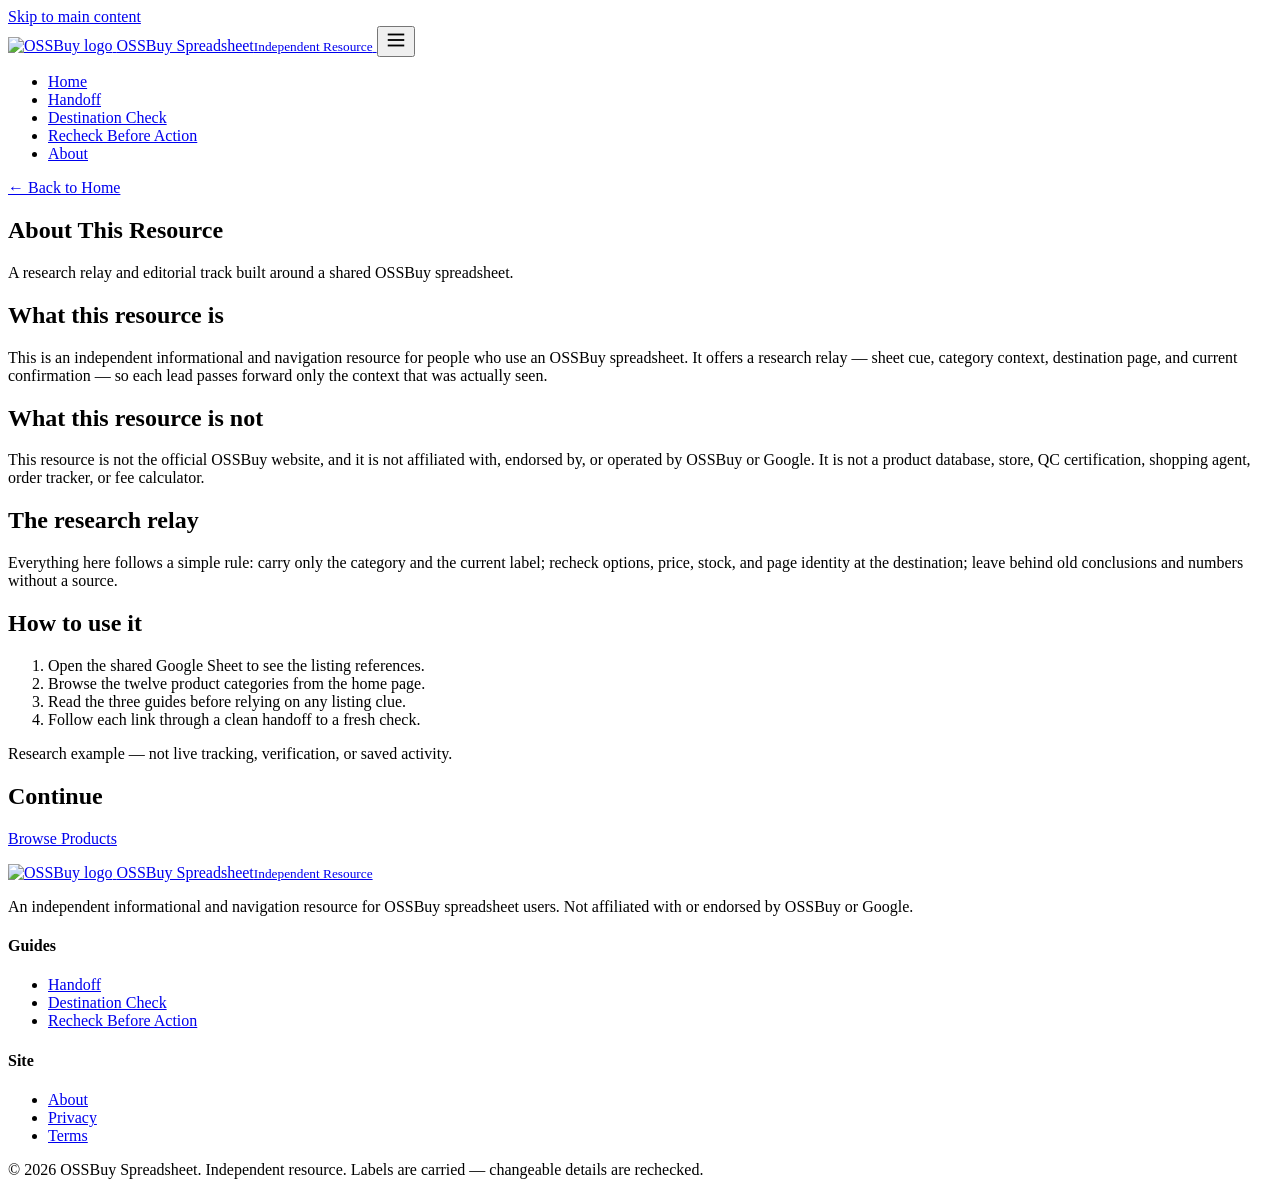
==== about/index.html @ ffc6100e "Add about/index.html" ====
<!DOCTYPE html>
<html lang="en">
<head>
  <meta charset="UTF-8">
  <meta name="viewport" content="width=device-width, initial-scale=1.0">
  <title>About | OSSBuy Spreadsheet</title>
  <meta name="description" content="About this independent OSSBuy spreadsheet resource: a research relay and editorial track, not an official OSSBuy service.">
  <link rel="canonical" href="https://repglide.github.io/ossbuy-spreadsheet/about/">
  <link rel="icon" type="image/png" href="../assets/images/favicon.png">
  <link rel="stylesheet" href="../assets/css/styles.css">
  <meta name="robots" content="index, follow">
</head>
<body>
  <a href="#main-content" class="skip-link">Skip to main content</a>

  <header class="site-header">
    <div class="container header-inner">
      <a href="../index.html" class="brand" aria-label="OSSBuy Spreadsheet Home">
        <img src="../assets/images/logo.png" alt="OSSBuy logo" width="34" height="34">
        <span class="brand-name">OSSBuy Spreadsheet<small>Independent Resource</small></span>
      </a>
      <button class="mobile-nav-toggle" aria-expanded="false" aria-label="Toggle navigation menu">
        <svg viewBox="0 0 24 24" fill="none" stroke="currentColor" stroke-width="2" width="22" height="22"><line x1="3" y1="6" x2="21" y2="6"></line><line x1="3" y1="12" x2="21" y2="12"></line><line x1="3" y1="18" x2="21" y2="18"></line></svg>
      </button>
      <nav class="main-nav" aria-label="Primary Navigation">
        <ul>
          <li><a href="../index.html">Home</a></li>
          <li><a href="../research-handoff-guide/">Handoff</a></li>
          <li><a href="../destination-check-guide/">Destination Check</a></li>
          <li><a href="../recheck-before-action-guide/">Recheck Before Action</a></li>
          <li><a href="../about/" class="active">About</a></li>
        </ul>
      </nav>
    </div>
  </header>

  <main id="main-content">
    <section class="page-hero">
      <div class="container">
        <a class="back-link" href="../index.html">← Back to Home</a>
        <h1>About This Resource</h1>
        <p>A research relay and editorial track built around a shared OSSBuy spreadsheet.</p>
      </div>
    </section>

    <div class="article-body">
      <h2>What this resource is</h2>
      <p>This is an independent informational and navigation resource for people who use an OSSBuy spreadsheet. It offers a research relay — sheet cue, category context, destination page, and current confirmation — so each lead passes forward only the context that was actually seen.</p>

      <h2>What this resource is not</h2>
      <p>This resource is not the official OSSBuy website, and it is not affiliated with, endorsed by, or operated by OSSBuy or Google. It is not a product database, store, QC certification, shopping agent, order tracker, or fee calculator.</p>

      <h2>The research relay</h2>
      <p>Everything here follows a simple rule: carry only the category and the current label; recheck options, price, stock, and page identity at the destination; leave behind old conclusions and numbers without a source.</p>

      <h2>How to use it</h2>
      <ol>
        <li>Open the shared Google Sheet to see the listing references.</li>
        <li>Browse the twelve product categories from the home page.</li>
        <li>Read the three guides before relying on any listing clue.</li>
        <li>Follow each link through a clean handoff to a fresh check.</li>
      </ol>

      <p class="example-flag">Research example — not live tracking, verification, or saved activity.</p>

      <h2>Continue</h2>
      <p><a href="https://repglide.com/?agent=ossbuy" class="btn btn-primary" target="_blank" rel="noopener">Browse Products</a></p>
    </div>
  </main>

  <footer class="site-footer">
    <div class="container">
      <div class="footer-grid">
        <div class="footer-brand">
          <a href="../index.html" class="brand" aria-label="OSSBuy Spreadsheet Home">
            <img src="../assets/images/logo.png" alt="OSSBuy logo" width="30" height="30">
            <span class="brand-name">OSSBuy Spreadsheet<small>Independent Resource</small></span>
          </a>
          <p>An independent informational and navigation resource for OSSBuy spreadsheet users. Not affiliated with or endorsed by OSSBuy or Google.</p>
        </div>
        <div class="footer-col">
          <h4>Guides</h4>
          <ul>
            <li><a href="../research-handoff-guide/">Handoff</a></li>
            <li><a href="../destination-check-guide/">Destination Check</a></li>
            <li><a href="../recheck-before-action-guide/">Recheck Before Action</a></li>
          </ul>
        </div>
        <div class="footer-col">
          <h4>Site</h4>
          <ul>
            <li><a href="../about/">About</a></li>
            <li><a href="../privacy/">Privacy</a></li>
            <li><a href="../terms/">Terms</a></li>
          </ul>
        </div>
      </div>
      <div class="footer-bottom">
        <span>&copy; <span id="year">2026</span> OSSBuy Spreadsheet. Independent resource.</span>
        <span>Labels are carried — changeable details are rechecked.</span>
      </div>
    </div>
  </footer>

  <script src="../assets/js/main.js"></script>
</body>
</html>
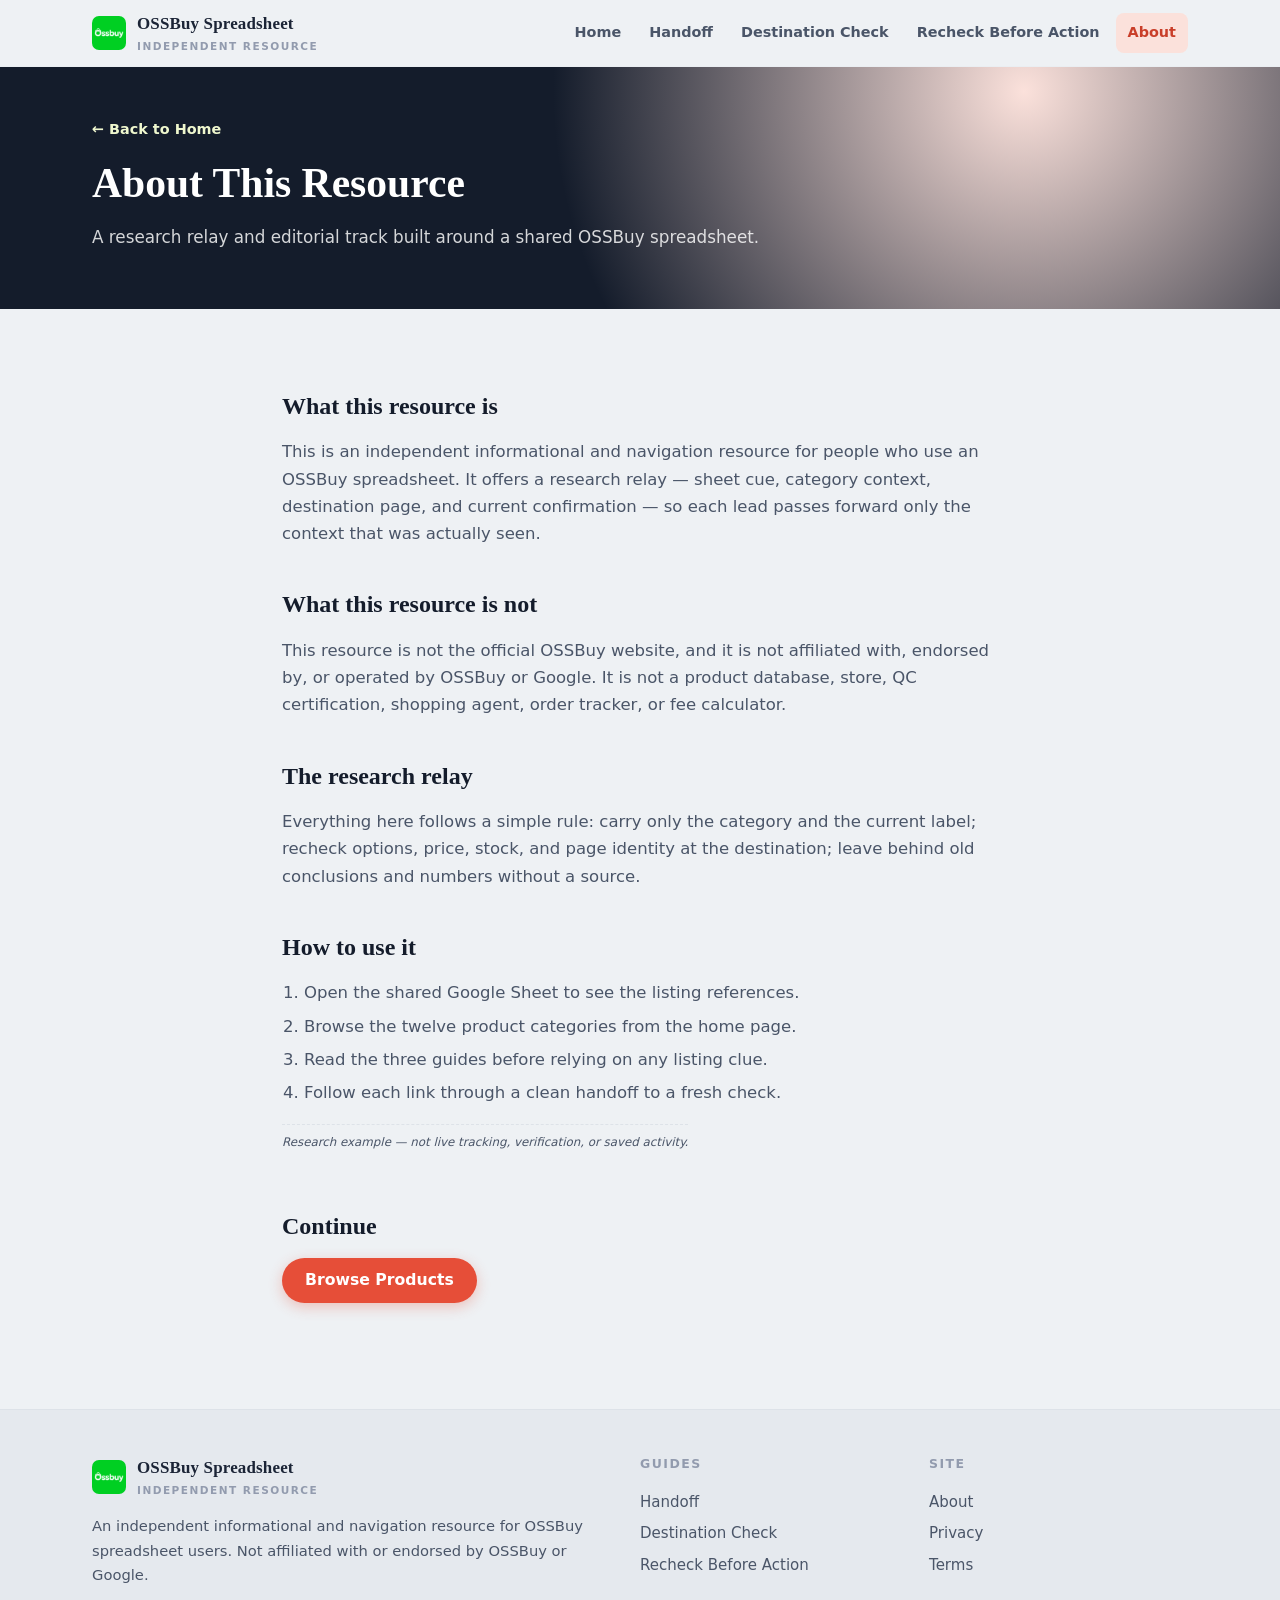
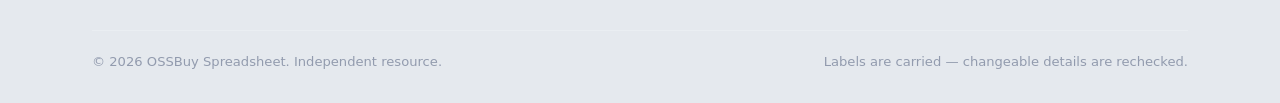
==== commit 4fa7e36e: "Set nofollow noopener on repglide links" ====
--- a/about/index.html
+++ b/about/index.html
@@ -64,7 +64,7 @@
       <p class="example-flag">Research example — not live tracking, verification, or saved activity.</p>
 
       <h2>Continue</h2>
-      <p><a href="https://repglide.com/?agent=ossbuy" class="btn btn-primary" target="_blank" rel="noopener">Browse Products</a></p>
+      <p><a href="https://repglide.com/?agent=ossbuy" class="btn btn-primary" target="_blank" rel="nofollow noopener">Browse Products</a></p>
     </div>
   </main>
 
--- a/assets/css/styles.css
+++ b/assets/css/styles.css
@@ -0,0 +1,279 @@
+/* ==========================================================================
+   OSSBuy Spreadsheet — Research Relay / Editorial Track theme
+   Cold mist grey · midnight navy · signal coral · electric cyan · fresh lime · soft purple
+   ========================================================================== */
+
+:root {
+  /* palette */
+  --mist:        #EEF1F4;
+  --mist-2:      #E5E9EE;
+  --mist-3:      #D9DFE6;
+  --ink:         #1B2436;
+  --ink-2:       #141C2B;
+  --ink-soft:    #4A5568;
+  --ink-faint:   #929BAE;
+  --coral:       #E64E38;
+  --coral-d:     #C93E29;
+  --coral-s:     #FBE1DB;
+  --cyan:        #20B5CC;
+  --cyan-d:      #178FA3;
+  --cyan-s:      #DBF4F8;
+  --lime:        #9BC82E;
+  --lime-s:      #EFF7CE;
+  --purple:      #9A7FD1;
+  --purple-s:    #EEE8F8;
+  --line:        #DDE2E8;
+  --line-soft:   #EAEEF2;
+
+  /* typography */
+  --serif: Georgia, 'Times New Roman', Times, serif;
+  --sans: system-ui, -apple-system, 'Segoe UI', Roboto, Helvetica, Arial, sans-serif;
+  --mono: ui-monospace, SFMono-Regular, 'SF Mono', Menlo, Consolas, monospace;
+
+  /* geometry */
+  --radius: 14px;
+  --radius-sm: 8px;
+  --container: 1140px;
+  --shadow-sm: 0 1px 2px rgba(27, 36, 54, 0.05), 0 2px 8px rgba(27, 36, 54, 0.06);
+  --shadow-md: 0 4px 14px rgba(27, 36, 54, 0.10), 0 12px 32px rgba(27, 36, 54, 0.08);
+}
+
+* { box-sizing: border-box; }
+html { scroll-behavior: smooth; -webkit-text-size-adjust: 100%; }
+
+body {
+  margin: 0;
+  font-family: var(--sans);
+  font-size: 16.5px;
+  line-height: 1.65;
+  color: var(--ink);
+  background: var(--mist);
+  -webkit-font-smoothing: antialiased;
+  text-rendering: optimizeLegibility;
+}
+
+/* ---------- accessibility ---------- */
+.skip-link { position: absolute; left: -9999px; top: 0; background: var(--ink); color: #fff; padding: 10px 16px; z-index: 200; border-radius: 0 0 var(--radius-sm) 0; }
+.skip-link:focus { left: 0; }
+:focus-visible { outline: 3px solid var(--coral); outline-offset: 2px; border-radius: 3px; }
+.visually-hidden { position: absolute !important; width: 1px; height: 1px; margin: -1px; padding: 0; border: 0; overflow: hidden; clip: rect(0 0 0 0); white-space: nowrap; }
+
+/* ---------- layout ---------- */
+.container { max-width: var(--container); margin: 0 auto; padding: 0 22px; }
+
+/* ---------- header ---------- */
+.site-header { position: sticky; top: 0; z-index: 100; background: rgba(238, 241, 244, 0.92); backdrop-filter: saturate(140%) blur(8px); border-bottom: 1px solid var(--line-soft); }
+.header-inner { display: flex; align-items: center; gap: 20px; height: 66px; }
+.brand { display: flex; align-items: center; gap: 11px; text-decoration: none; color: var(--ink); }
+.brand img { width: 34px; height: 34px; display: block; border-radius: 7px; }
+.brand-name { font-family: var(--serif); font-weight: 700; font-size: 1.06rem; letter-spacing: 0.01em; }
+.brand-name small { display: block; font-family: var(--sans); font-weight: 600; font-size: 0.66rem; color: var(--ink-faint); letter-spacing: 0.14em; text-transform: uppercase; }
+
+.main-nav { margin-left: auto; }
+.main-nav ul { display: flex; align-items: center; gap: 4px; list-style: none; margin: 0; padding: 0; }
+.main-nav a { display: block; padding: 8px 12px; text-decoration: none; color: var(--ink-soft); font-weight: 600; font-size: 0.9rem; border-radius: var(--radius-sm); }
+.main-nav a:hover { background: var(--mist-2); color: var(--ink); }
+.main-nav a.active { color: var(--coral-d); background: var(--coral-s); }
+
+.mobile-nav-toggle { display: none; margin-left: auto; width: 44px; height: 44px; border: 1px solid var(--line); background: #fff; border-radius: var(--radius-sm); cursor: pointer; color: var(--ink); }
+.mobile-nav-toggle svg { display: block; margin: 0 auto; }
+
+@media (max-width: 860px) {
+  .main-nav { display: none; }
+  .mobile-nav-toggle { display: block; }
+  .main-nav.open { display: block; position: absolute; left: 0; right: 0; top: 66px; background: #fff; border-bottom: 1px solid var(--line); box-shadow: var(--shadow-md); }
+  .main-nav.open ul { flex-direction: column; align-items: stretch; gap: 2px; padding: 8px; }
+  .main-nav.open a { padding: 12px 14px; }
+}
+
+/* ---------- buttons ---------- */
+.btn { display: inline-flex; align-items: center; justify-content: center; gap: 8px; padding: 12px 22px; border-radius: 999px; text-decoration: none; font-weight: 700; font-size: 0.98rem; line-height: 1.2; border: 1.5px solid transparent; transition: transform 0.12s ease, box-shadow 0.12s ease, background 0.12s ease; }
+.btn:active { transform: translateY(1px); }
+.btn-primary { background: var(--coral); color: #fff; box-shadow: 0 4px 14px rgba(230, 78, 56, 0.30); }
+.btn-primary:hover { background: var(--coral-d); box-shadow: 0 6px 18px rgba(230, 78, 56, 0.38); }
+.btn-secondary { background: #fff; color: var(--ink); border-color: var(--line); box-shadow: var(--shadow-sm); }
+.btn-secondary:hover { border-color: var(--ink-soft); background: #fff; }
+.btn-sm { padding: 9px 16px; font-size: 0.88rem; }
+
+/* ---------- hero ---------- */
+.hero-section { padding: 56px 0 44px; position: relative; overflow: hidden; background: radial-gradient(circle at 85% 8%, var(--cyan-s) 0, transparent 42%), radial-gradient(circle at 6% 92%, var(--coral-s) 0, transparent 40%); }
+.hero-grid { display: grid; grid-template-columns: 1.05fr 0.95fr; gap: 44px; align-items: center; }
+.hero-badge { display: inline-block; padding: 5px 13px; border-radius: 999px; background: var(--lime-s); color: #4E6A0A; font-weight: 700; font-size: 0.76rem; letter-spacing: 0.08em; text-transform: uppercase; }
+.hero-title { font-family: var(--serif); font-size: clamp(2.05rem, 4.6vw, 3.1rem); line-height: 1.12; color: var(--ink-2); margin: 18px 0 16px; font-weight: 700; }
+.hero-title em { font-style: normal; color: var(--coral); }
+.hero-description { font-size: 1.08rem; color: var(--ink-soft); max-width: 34em; margin: 0 0 26px; }
+.hero-actions { display: flex; flex-wrap: wrap; gap: 12px; }
+
+/* hero relay lanes visual */
+.hero-visual { position: relative; }
+.relay-hero { position: relative; width: 100%; }
+.relay-hero svg { display: block; width: 100%; height: auto; }
+
+@media (max-width: 860px) {
+  .hero-grid { grid-template-columns: 1fr; gap: 26px; }
+  .hero-section { padding-top: 34px; }
+}
+
+/* ---------- section scaffolding ---------- */
+.section { padding: 46px 0; }
+.section-alt { background: var(--mist-2); }
+.section-header { max-width: 680px; margin: 0 auto 34px; text-align: center; }
+.eyebrow { display: inline-block; font-size: 0.76rem; font-weight: 700; letter-spacing: 0.14em; text-transform: uppercase; color: var(--cyan-d); }
+.section-title { font-family: var(--serif); font-size: clamp(1.6rem, 3.4vw, 2.15rem); color: var(--ink-2); margin: 10px 0 12px; line-height: 1.2; }
+.section-lead { color: var(--ink-soft); font-size: 1.02rem; margin: 0; }
+
+/* ---------- category grid (editorial lane badges) ---------- */
+.categories-section { padding-top: 10px; }
+.cat-grid { display: grid; grid-template-columns: repeat(4, 1fr); gap: 14px; }
+.cat-card {
+  position: relative; display: flex; flex-direction: column; gap: 9px;
+  background: #fff; border: 1px solid var(--line); border-radius: 999px;
+  padding: 18px 22px; text-decoration: none; color: var(--ink);
+  box-shadow: var(--shadow-sm); transition: transform 0.14s ease, box-shadow 0.14s ease, border-color 0.14s ease;
+}
+.cat-card:hover { transform: translateY(-3px); box-shadow: var(--shadow-md); border-color: var(--coral); }
+.cat-inner { display: flex; align-items: center; gap: 12px; }
+.cat-lane { flex: none; font-family: var(--mono); font-size: 0.7rem; font-weight: 800; letter-spacing: 0.06em; color: var(--ink-faint); }
+.cat-icon { width: 26px; height: 26px; color: var(--coral-d); flex: none; }
+.cat-icon svg { width: 100%; height: 100%; filter: drop-shadow(2px 0 0 currentColor); }
+.cat-name { font-weight: 700; color: var(--ink-2); font-size: 0.97rem; line-height: 1.25; flex: 1; }
+.cat-arrow { flex: none; font-size: 0.85rem; font-weight: 700; color: var(--coral-d); }
+
+@media (max-width: 900px) {
+  .cat-grid { grid-template-columns: repeat(2, 1fr); gap: 12px; }
+  .cat-card { padding: 15px 18px; }
+  .cat-name { font-size: 0.92rem; }
+}
+
+/* ---------- four-part relay module ---------- */
+.relay { display: flex; align-items: stretch; gap: 0; max-width: 940px; margin: 0 auto; }
+.relay-step { flex: 1; display: flex; flex-direction: column; align-items: center; text-align: center; gap: 8px; padding: 0 7px; }
+.relay-dot { width: 40px; height: 40px; border-radius: 50%; display: grid; place-items: center; font-family: var(--mono); font-weight: 800; font-size: 0.8rem; color: #fff; }
+.relay-step[data-r="1"] .relay-dot { background: var(--cyan); }
+.relay-step[data-r="2"] .relay-dot { background: var(--purple); }
+.relay-step[data-r="3"] .relay-dot { background: var(--ink-soft); }
+.relay-step[data-r="4"] .relay-dot { background: var(--coral); }
+.relay-label { font-weight: 700; color: var(--ink-2); font-size: 0.9rem; }
+.relay-desc { color: var(--ink-soft); font-size: 0.82rem; }
+.relay-arc { flex: none; align-self: center; color: var(--coral); font-size: 1.35rem; font-weight: 800; padding: 0 1px; }
+@media (max-width: 740px) {
+  .relay { flex-direction: column; gap: 0; }
+  .relay-step { flex-direction: row; align-items: center; text-align: left; gap: 12px; padding: 8px 0; }
+  .relay-arc { transform: rotate(90deg); align-self: center; }
+}
+
+/* ---------- signatures ---------- */
+.lane-number { display: inline-block; font-family: var(--mono); font-size: 0.68rem; font-weight: 800; letter-spacing: 0.08em; padding: 3px 8px; border-radius: 5px; background: var(--mist-2); color: var(--ink-soft); border: 1px solid var(--line); }
+.handoff-dot { display: inline-flex; align-items: center; justify-content: center; width: 26px; height: 26px; border-radius: 50%; background: var(--coral); color: #fff; flex: none; font-size: 0.78rem; font-weight: 800; }
+.split-line { border-top: 2px dashed var(--line); position: relative; margin: 22px 0; }
+.split-line span { position: absolute; top: -0.7em; left: 50%; transform: translateX(-50%); background: var(--mist); padding: 0 12px; font-family: var(--mono); font-size: 0.7rem; color: var(--ink-faint); letter-spacing: 0.1em; }
+.section-alt .split-line span { background: var(--mist-2); }
+.pause-flag { display: inline-block; font-family: var(--mono); font-size: 0.66rem; font-weight: 800; letter-spacing: 0.08em; text-transform: uppercase; padding: 3px 9px; border-radius: 5px; background: var(--purple-s); color: #5C3F9E; }
+
+.open-note { display: inline-flex; align-items: center; gap: 9px; padding: 10px 14px; border: 1px dashed var(--coral); border-radius: var(--radius-sm); background: var(--coral-s); color: #8A2E1E; font-weight: 600; font-size: 0.92rem; margin: 10px 0; }
+.open-note .qmark { flex: none; width: 24px; height: 24px; border-radius: 50%; background: var(--coral); color: #fff; display: grid; place-items: center; font-weight: 800; }
+
+.example-flag { display: inline-block; margin-top: 14px; font-size: 0.74rem; color: var(--ink-faint); font-style: italic; border-top: 1px dashed var(--line); padding-top: 8px; }
+
+/* ---------- carry / recheck / leave behind ---------- */
+.crl-grid { display: grid; grid-template-columns: repeat(3, 1fr); gap: 14px; max-width: 980px; margin: 0 auto; }
+.crl-col { background: #fff; border: 1px solid var(--line); border-radius: var(--radius); padding: 20px 22px; }
+.crl-col.crl-carry { border-top: 4px solid var(--cyan); }
+.crl-col.crl-recheck { border-top: 4px solid var(--coral); }
+.crl-col.crl-leave { border-top: 4px solid var(--purple); }
+.crl-col h3 { display: flex; align-items: center; gap: 9px; margin: 0 0 10px; font-family: var(--serif); font-size: 1.1rem; color: var(--ink-2); }
+.crl-col .crl-tag { flex: none; font-family: var(--mono); font-size: 0.64rem; font-weight: 800; letter-spacing: 0.08em; text-transform: uppercase; padding: 3px 8px; border-radius: 5px; color: #fff; }
+.crl-carry .crl-tag { background: var(--cyan); }
+.crl-recheck .crl-tag { background: var(--coral); }
+.crl-leave .crl-tag { background: var(--purple); }
+.crl-col ul { margin: 0; padding-left: 18px; color: var(--ink-soft); font-size: 0.92rem; }
+.crl-col ul li { margin: 6px 0; }
+@media (max-width: 860px) { .crl-grid { grid-template-columns: 1fr; } }
+
+/* ---------- handoff card ---------- */
+.handoff-card { max-width: 640px; margin: 0 auto; background: #fff; border: 1px solid var(--line); border-radius: var(--radius); box-shadow: var(--shadow-md); overflow: hidden; }
+.handoff-card .hc-block { padding: 14px 20px; border-bottom: 1px solid var(--line-soft); }
+.handoff-card .hc-block:last-child { border-bottom: none; }
+.handoff-card .hc-label { font-family: var(--mono); font-size: 0.66rem; font-weight: 800; letter-spacing: 0.1em; text-transform: uppercase; margin-bottom: 5px; }
+.hc-from .hc-label { color: var(--cyan-d); }
+.hc-to .hc-label { color: var(--purple); }
+.hc-carry .hc-label { color: var(--cyan-d); }
+.hc-recheck .hc-label { color: var(--coral-d); }
+.hc-stop .hc-label { color: var(--coral-d); }
+.handoff-card .hc-block p { margin: 0; color: var(--ink-soft); font-size: 0.92rem; }
+
+/* ---------- broken relay / finish line ---------- */
+.sig-list { list-style: none; margin: 0; padding: 0; max-width: 760px; margin-inline: auto; }
+.sig-list li { display: flex; gap: 14px; align-items: flex-start; padding: 14px 16px; margin: 10px 0; background: #fff; border: 1px solid var(--line); border-radius: var(--radius); box-shadow: var(--shadow-sm); }
+.sig-list .sig-flag { flex: none; width: 30px; height: 30px; border-radius: 50%; display: grid; place-items: center; color: #fff; font-weight: 800; font-size: 0.8rem; font-family: var(--mono); background: var(--coral); }
+.sig-list p { margin: 0; color: var(--ink-soft); font-size: 0.96rem; }
+.sig-list strong { color: var(--ink-2); }
+
+/* ---------- guide entry cards ---------- */
+.guide-grid { display: grid; grid-template-columns: repeat(3, 1fr); gap: 16px; }
+.guide-card { display: flex; flex-direction: column; background: #fff; border: 1px solid var(--line); border-radius: var(--radius); padding: 24px 22px; text-decoration: none; color: var(--ink); box-shadow: var(--shadow-sm); transition: transform 0.14s ease, box-shadow 0.14s ease; }
+.guide-card:hover { transform: translateY(-3px); box-shadow: var(--shadow-md); }
+.guide-card .guide-num { font-family: var(--mono); font-size: 0.78rem; color: var(--cyan-d); letter-spacing: 0.1em; }
+.guide-card h3 { font-family: var(--serif); font-size: 1.24rem; color: var(--ink-2); margin: 8px 0 10px; }
+.guide-card p { color: var(--ink-soft); font-size: 0.95rem; margin: 0 0 16px; }
+.guide-card .guide-cta { margin-top: auto; font-weight: 700; color: var(--coral-d); font-size: 0.9rem; }
+@media (max-width: 900px) { .guide-grid { grid-template-columns: 1fr; } }
+
+/* ---------- FAQ ---------- */
+.faq-list { max-width: 760px; margin: 0 auto; }
+details.faq-item { background: #fff; border: 1px solid var(--line); border-radius: var(--radius); margin: 10px 0; box-shadow: var(--shadow-sm); overflow: hidden; }
+details.faq-item summary { cursor: pointer; list-style: none; padding: 16px 20px; font-weight: 700; color: var(--ink-2); display: flex; align-items: center; justify-content: space-between; gap: 14px; }
+details.faq-item summary::-webkit-details-marker { display: none; }
+details.faq-item summary::after { content: "+"; font-size: 1.5rem; font-weight: 400; color: var(--coral); line-height: 1; }
+details.faq-item[open] summary::after { content: "–"; }
+.faq-item .faq-body { padding: 0 20px 18px; color: var(--ink-soft); font-size: 0.96rem; }
+.faq-item .faq-body p { margin: 0 0 10px; }
+
+/* ---------- final CTA ---------- */
+.final-cta { background: var(--ink-2); color: #fff; border-radius: 20px; padding: 44px 40px; text-align: center; position: relative; overflow: hidden; }
+.final-cta::before { content: ""; position: absolute; inset: 0; opacity: 0.35; background: radial-gradient(circle at 15% 20%, var(--coral) 0, transparent 40%), radial-gradient(circle at 85% 80%, var(--cyan) 0, transparent 40%); }
+.final-cta h2 { font-family: var(--serif); font-size: clamp(1.5rem, 3.2vw, 2.1rem); margin: 0 0 12px; position: relative; }
+.final-cta p { color: rgba(255,255,255,0.82); max-width: 30em; margin: 0 auto 24px; position: relative; }
+.final-cta .btn-primary { position: relative; }
+
+/* ---------- footer ---------- */
+.site-footer { border-top: 1px solid var(--line); background: var(--mist-2); padding: 44px 0 30px; margin-top: 30px; }
+.footer-grid { display: grid; grid-template-columns: 2fr 1fr 1fr; gap: 30px; }
+.footer-brand p { color: var(--ink-soft); font-size: 0.92rem; max-width: 34em; }
+.footer-col h4 { font-size: 0.78rem; letter-spacing: 0.12em; text-transform: uppercase; color: var(--ink-faint); margin: 0 0 12px; }
+.footer-col ul { list-style: none; margin: 0; padding: 0; }
+.footer-col a { color: var(--ink-soft); text-decoration: none; font-size: 0.94rem; line-height: 2.1; }
+.footer-col a:hover { color: var(--coral-d); }
+.footer-bottom { margin-top: 28px; padding-top: 20px; border-top: 1px solid var(--line-soft); font-size: 0.82rem; color: var(--ink-faint); display: flex; flex-wrap: wrap; gap: 8px 20px; justify-content: space-between; }
+@media (max-width: 720px) { .footer-grid { grid-template-columns: 1fr; } }
+
+/* ---------- article / guide pages ---------- */
+.page-hero { background: radial-gradient(circle at 80% 10%, var(--coral-s) 0, transparent 45%), var(--ink-2); color: #fff; padding: 48px 0 40px; position: relative; overflow: hidden; }
+.page-hero .container { position: relative; }
+.page-hero h1 { font-family: var(--serif); font-size: clamp(1.8rem, 4vw, 2.6rem); margin: 12px 0 12px; line-height: 1.15; color: #fff; }
+.page-hero p { color: rgba(255,255,255,0.82); max-width: 40em; font-size: 1.05rem; }
+
+.article-body { max-width: 760px; margin: 0 auto; padding: 40px 22px 60px; }
+.article-body h2 { font-family: var(--serif); font-size: 1.5rem; color: var(--ink-2); margin: 38px 0 12px; }
+.article-body h3 { font-size: 1.12rem; color: var(--ink-2); margin: 26px 0 8px; }
+.article-body p { color: var(--ink-soft); margin: 0 0 16px; }
+.article-body ul, .article-body ol { color: var(--ink-soft); margin: 0 0 18px; padding-left: 22px; }
+.article-body li { margin: 6px 0; }
+.article-body blockquote { margin: 22px 0; padding: 16px 20px; background: var(--mist-2); border-left: 4px solid var(--cyan); border-radius: 0 var(--radius-sm) var(--radius-sm) 0; color: var(--ink-soft); font-family: var(--serif); font-size: 1.06rem; }
+
+.back-link { display: inline-flex; align-items: center; gap: 6px; color: var(--lime-s); font-weight: 700; text-decoration: none; font-size: 0.9rem; margin-bottom: 6px; }
+.back-link:hover { text-decoration: underline; }
+
+/* legal pages */
+.legal-body { max-width: 720px; margin: 0 auto; padding: 40px 22px 60px; }
+.legal-body h1 { font-family: var(--serif); color: var(--ink-2); font-size: 2rem; margin: 0 0 6px; }
+.legal-body .legal-date { color: var(--ink-faint); font-size: 0.85rem; margin-bottom: 24px; }
+.legal-body h2 { font-family: var(--serif); font-size: 1.25rem; color: var(--ink-2); margin: 28px 0 8px; }
+.legal-body p, .legal-body li { color: var(--ink-soft); }
+.legal-body ul { padding-left: 22px; }
+
+/* 404 */
+.notfound { text-align: center; padding: 70px 22px 80px; }
+.notfound .big { font-family: var(--serif); font-size: clamp(4rem, 14vw, 7rem); color: var(--ink-2); margin: 0; line-height: 1; }
+.notfound h1 { font-family: var(--serif); color: var(--ink-2); margin: 8px 0 12px; }
+.notfound p { color: var(--ink-soft); max-width: 30em; margin: 0 auto 24px; }
